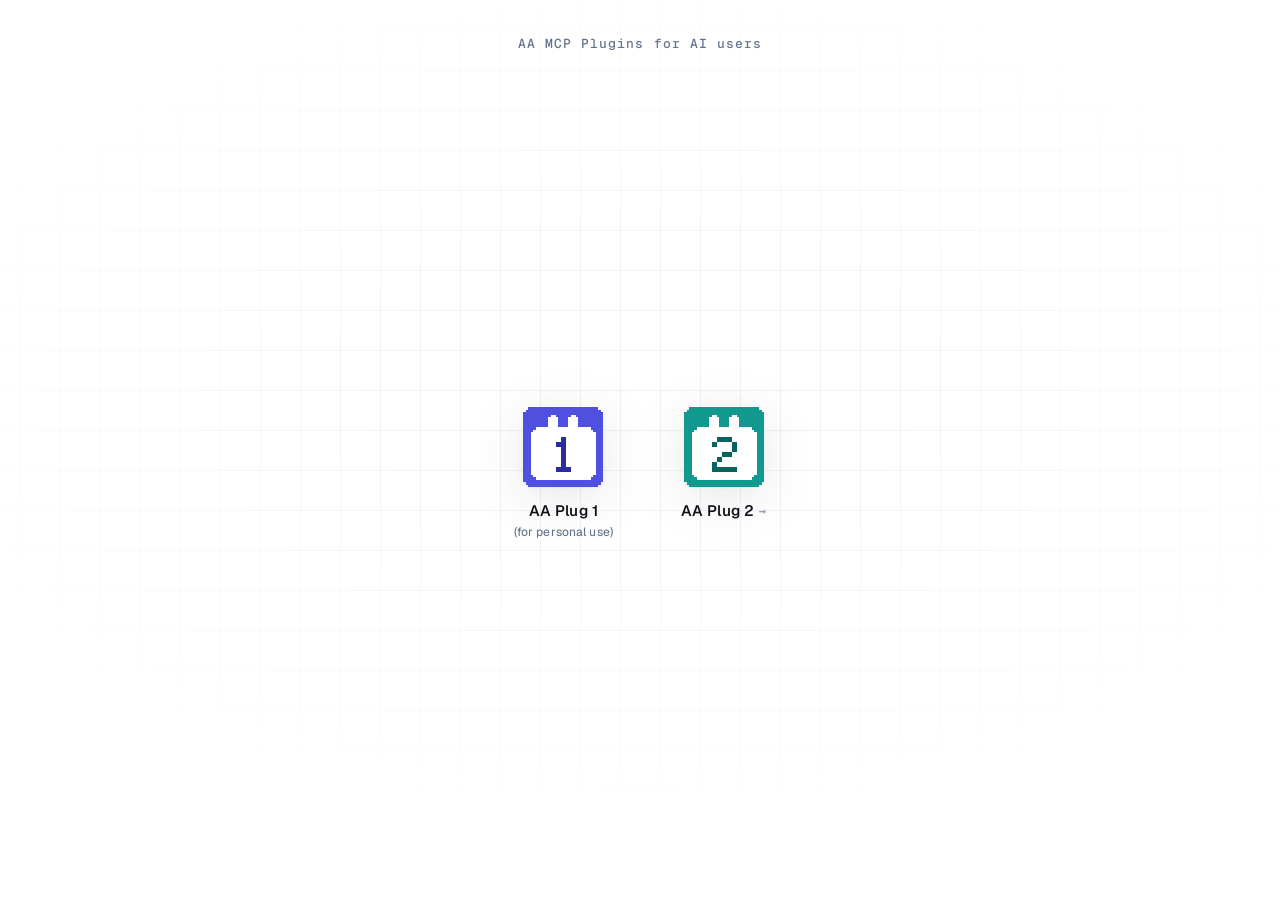
==== index.html @ b9ab3e71 "Add the AA Plug 2 how-to page, make only Plug 2 clickable, remove MOTOR AA from metadata." ====
<!DOCTYPE html>
<html lang="en">
<head>
  <meta charset="utf-8">
  <meta name="viewport" content="width=device-width, initial-scale=1, viewport-fit=cover">
  <title>AA Plug</title>
  <meta name="description" content="AA Plug 1 and AA Plug 2. MCP plugins for AI users.">
  <meta name="theme-color" content="#ffffff">
  <meta name="color-scheme" content="light">
  <link rel="canonical" href="https://aaplug.com/">
  <link rel="icon" href="icons/favicon.svg?v=6" type="image/svg+xml">
  <link rel="icon" href="icons/favicon-32.png?v=6" type="image/png" sizes="32x32">
  <link rel="icon" href="icons/icon-192.png" type="image/png" sizes="192x192">
  <link rel="icon" href="icons/icon-512.png" type="image/png" sizes="512x512">
  <link rel="apple-touch-icon" sizes="180x180" href="icons/apple-touch-icon.png?v=6">
  <link rel="apple-touch-icon" sizes="512x512" href="icons/apple-touch-icon-512.png?v=6">
  <link rel="manifest" href="manifest.json">
  <meta property="og:site_name" content="AA Plug">
  <meta property="og:title" content="AA Plug">
  <meta property="og:description" content="AA Plug 1 and AA Plug 2. MCP plugins for AI users.">
  <meta property="og:url" content="https://aaplug.com/">
  <meta property="og:image" content="https://aaplug.com/icons/og.png">
  <meta property="og:image:width" content="1200">
  <meta property="og:image:height" content="630">
  <meta property="og:type" content="website">
  <meta property="og:locale" content="en_US">
  <meta name="twitter:card" content="summary_large_image">
  <meta name="twitter:title" content="AA Plug">
  <meta name="twitter:description" content="AA Plug 1 and AA Plug 2. MCP plugins for AI users.">
  <meta name="twitter:image" content="https://aaplug.com/icons/og.png">
  <link rel="preload" href="fonts/geist.woff2" as="font" type="font/woff2" crossorigin>
  <link rel="preload" href="fonts/geist-mono.woff2" as="font" type="font/woff2" crossorigin>
  <link rel="stylesheet" href="css/site.css?v=7">
</head>
<body class="home">
  <div class="grid" aria-hidden="true"></div>
  <header><span class="mark">AA MCP Plugins for AI users</span></header>
  <main>
    <h1 class="sr">AA Plug</h1>
    <ul class="plugs">
      <li class="plug plug-1">
        <div class="item">
          <img class="pix" src="icons/aa-plug-1.svg" width="80" height="80" alt="AA Plug 1" draggable="false">
          <span class="label">
            <span class="name">AA Plug 1</span>
            <span class="note">(for personal use)</span>
          </span>
        </div>
      </li>
      <li class="plug plug-2">
        <a href="plug-2/" aria-label="AA Plug 2. How to connect">
          <img class="pix" src="icons/aa-plug-2.svg" width="80" height="80" alt="" draggable="false">
          <span class="label">
            <span class="name">AA Plug 2 <span class="arr" aria-hidden="true">&rarr;</span></span>
          </span>
        </a>
      </li>
    </ul>
  </main>
</body>
</html>
---- css/site.css ----
@font-face { font-family: Geist; src: url("../fonts/geist.woff2") format("woff2"); font-weight: 100 900; font-style: normal; font-display: swap; }
@font-face { font-family: GeistMono; src: url("../fonts/geist-mono.woff2") format("woff2"); font-weight: 100 900; font-style: normal; font-display: swap; }
:root {
  --bg: #ffffff; --fg: #111318; --muted: #64748b; --faint: #94a3b8;
  --line: rgba(15, 23, 42, .08); --line-2: rgba(15, 23, 42, .12);
  --soft: #f8fafc;
  --accent: #12998F; --accent-deep: #08645E; --accent-tint: rgba(18, 153, 143, .08);
  --mono: GeistMono, ui-monospace, SFMono-Regular, Menlo, monospace;
}
.theme-plug-1 { --accent: #4F4FE0; --accent-deep: #282CA0; --accent-tint: rgba(79, 79, 224, .08); }
* { box-sizing: border-box; }
html, body { margin: 0; }
html { -webkit-text-size-adjust: 100%; }
body {
  min-height: 100dvh; background: var(--bg); color: var(--fg);
  font-family: Geist, ui-sans-serif, system-ui, sans-serif;
  display: flex; flex-direction: column;
  -webkit-font-smoothing: antialiased; -moz-osx-font-smoothing: grayscale;
}
a { color: inherit; }
.grid {
  position: fixed; inset: 0; pointer-events: none;
  background-image:
    linear-gradient(to right, rgba(15, 23, 42, .055) 1px, transparent 1px),
    linear-gradient(to bottom, rgba(15, 23, 42, .055) 1px, transparent 1px);
  background-size: 40px 40px; background-position: center center;
  mask-image: radial-gradient(ellipse 85% 70% at 50% 44%, #000 20%, transparent 72%);
  -webkit-mask-image: radial-gradient(ellipse 85% 70% at 50% 44%, #000 20%, transparent 72%);
}
header {
  position: relative; z-index: 1; flex-shrink: 0;
  padding: 32px 24px 0;
  padding-left: max(24px, env(safe-area-inset-left));
  padding-right: max(24px, env(safe-area-inset-right));
  text-align: center;
}
header .mark {
  display: inline-block; font-family: var(--mono);
  font-size: clamp(12px, 3.1vw, 13px); font-weight: 500; letter-spacing: .08em;
  color: var(--muted); line-height: 1.5; text-wrap: balance; text-decoration: none;
}
header a.mark { border-radius: 6px; padding: 2px 6px; margin: -2px -6px; transition: color .15s ease; }
header a.mark:hover { color: var(--fg); }
a:focus-visible, button:focus-visible { outline: 2px solid var(--accent); outline-offset: 3px; }

/* ---------- Home ---------- */
.home main {
  position: relative; z-index: 1; flex: 1; display: flex; align-items: center; justify-content: center;
  padding: 24px 24px calc(32px + env(safe-area-inset-bottom));
}
h1.sr { position: absolute; width: 1px; height: 1px; overflow: hidden; clip: rect(0 0 0 0); }
.plugs { list-style: none; margin: 0; padding: 0; display: flex; align-items: flex-start; justify-content: center; gap: clamp(24px, 6vw, 52px); }
.plug a, .plug .item {
  display: flex; flex-direction: column; align-items: center; gap: .9rem;
  border-radius: 12px; padding: 10px 8px 8px;
}
.plug a { text-decoration: none; cursor: pointer; }
.plug .item { cursor: default; }
.pix {
  display: block; height: auto; border-radius: 0;
  image-rendering: pixelated; image-rendering: crisp-edges;
  filter: drop-shadow(0 1px 1px rgba(15, 23, 42, .05)) drop-shadow(0 10px 24px rgba(15, 23, 42, .10));
}
.plug .pix { width: clamp(56px, 14vw, 80px); transition: transform .18s ease, filter .18s ease; }
.plug .label { display: flex; flex-direction: column; align-items: center; gap: .28rem; }
.plug .name {
  font-size: clamp(.85rem, 2.2vw, .95rem); font-weight: 560; letter-spacing: .01em; color: var(--fg);
  display: inline-flex; align-items: center; gap: .3em;
  text-decoration: underline; text-decoration-color: transparent; text-underline-offset: 4px; text-decoration-thickness: 1px;
  transition: text-decoration-color .15s ease;
}
.plug .name .arr { font-family: var(--mono); font-size: .8em; color: var(--faint); transition: transform .18s ease, color .18s ease; }
.plug .note { font-size: clamp(.68rem, 1.8vw, .75rem); font-weight: 450; letter-spacing: .01em; color: var(--muted); line-height: 1.3; }
.plug a:hover .pix { transform: translateY(-2px); filter: drop-shadow(0 1px 1px rgba(15,23,42,.05)) drop-shadow(0 14px 28px rgba(15,23,42,.14)); }
.plug a:hover .name { text-decoration-color: var(--line-2); }
.plug a:hover .arr { transform: translateX(2px); color: var(--fg); }
.plug-2 a:hover .arr { color: #12998F; }

/* ---------- Plugin pages ---------- */
.page main { position: relative; z-index: 1; flex: 1; padding: 28px 24px 56px; }
.wrap { max-width: 760px; margin: 0 auto; }
.crumb {
  display: inline-flex; align-items: center; gap: 6px; font-family: var(--mono); font-size: 12px; font-weight: 500;
  letter-spacing: .06em; color: var(--muted); text-decoration: none; margin-bottom: 18px;
}
.crumb:hover { color: var(--fg); }
.intro { display: flex; align-items: center; gap: 20px; }
.intro .pix { width: 64px; flex-shrink: 0; }
.intro h1 { margin: 0; font-size: 26px; line-height: 1.15; font-weight: 600; letter-spacing: -.015em; display: flex; align-items: baseline; gap: 10px; flex-wrap: wrap; }
.intro h1 .note { font-size: 13px; font-weight: 450; letter-spacing: .01em; color: var(--muted); }
.intro p { margin: 6px 0 0; font-size: 15px; line-height: 1.55; color: var(--muted); max-width: 600px; text-wrap: pretty; }
.intro p b { color: var(--fg); font-weight: 560; }

.sec-label {
  font-family: var(--mono); font-size: 11.5px; font-weight: 500; letter-spacing: .1em; text-transform: uppercase;
  color: var(--muted); margin: 28px 0 10px; display: flex; align-items: center; gap: 10px;
}
.sec-label::after { content: ""; flex: 1; height: 1px; background: var(--line); }

.connect { background: #fff; border: 1px solid var(--line); border-radius: 12px; box-shadow: 0 1px 2px rgba(15,23,42,.04), 0 8px 28px rgba(15,23,42,.04); overflow: hidden; }
.tabs { display: flex; gap: 2px; padding: 6px; border-bottom: 1px solid var(--line); background: rgba(248,250,252,.7); overflow-x: auto; scrollbar-width: none; }
.tabs::-webkit-scrollbar { display: none; }
.tab {
  appearance: none; border: 1px solid transparent; background: transparent; cursor: pointer; white-space: nowrap;
  font: 500 13.5px/1 Geist, system-ui, sans-serif; color: var(--muted); padding: 9px 14px; border-radius: 8px;
  display: inline-flex; align-items: center; gap: 8px; transition: color .15s ease, background .15s ease;
}
.tab:hover { color: var(--fg); }
.tab[aria-selected="true"] { background: #fff; color: var(--fg); border-color: var(--line); box-shadow: 0 1px 2px rgba(15,23,42,.05); }
.tab .dot { width: 6px; height: 6px; border-radius: 1px; background: var(--line-2); }
.tab[aria-selected="true"] .dot { background: var(--accent); }
.panel { padding: 20px 22px 22px; }
.panel[hidden] { display: none; }

.opt + .opt { margin-top: 18px; padding-top: 18px; border-top: 1px dashed var(--line-2); }
.opt-h { display: flex; align-items: baseline; gap: 10px; flex-wrap: wrap; margin: 0 0 8px; font-size: 14.5px; font-weight: 600; letter-spacing: -.005em; }
.opt-h .tag { font-family: var(--mono); font-size: 11px; font-weight: 500; letter-spacing: .06em; color: var(--muted); }
.opt p, .opt li { font-size: 14px; line-height: 1.55; color: #334155; }
.opt p { margin: 0 0 8px; }
.steps { list-style: none; margin: 0; padding: 0; counter-reset: s; }
.steps > li { counter-increment: s; position: relative; padding-left: 28px; margin: 0 0 8px; }
.steps > li::before {
  content: counter(s); position: absolute; left: 0; top: 1px; width: 18px; height: 18px; border-radius: 5px;
  font: 500 11px/18px var(--mono); text-align: center; color: var(--accent-deep); background: var(--accent-tint);
}
.path { font-family: var(--mono); font-size: 12.5px; color: var(--fg); white-space: normal; }
.path .sep { color: var(--faint); padding: 0 5px; font-family: Geist, system-ui, sans-serif; font-size: 13px; }
code.i { font-family: var(--mono); font-size: 12.5px; padding: 1px 6px; border-radius: 5px; background: var(--soft); border: 1px solid var(--line); color: var(--fg); white-space: nowrap; }

.code {
  position: relative; display: flex; align-items: flex-start; gap: 12px;
  background: var(--soft); border: 1px solid var(--line); border-radius: 8px; padding: 10px 10px 10px 14px; margin: 6px 0 4px;
}
.code pre { margin: 0; flex: 1; min-width: 0; overflow-x: auto; font: 400 12.75px/1.6 var(--mono); color: var(--fg); padding: 3px 0; }
.code pre .p { color: var(--faint); user-select: none; }
.code pre .k { color: var(--accent-deep); }
.code pre .s { color: #334155; }
.copy {
  flex-shrink: 0; appearance: none; cursor: pointer; display: inline-flex; align-items: center; gap: 6px;
  font: 500 11.5px/1 var(--mono); letter-spacing: .04em; color: var(--muted);
  background: #fff; border: 1px solid var(--line-2); border-radius: 6px; padding: 6px 8px;
  transition: color .15s ease, border-color .15s ease;
}
.copy:hover { color: var(--fg); border-color: rgba(15,23,42,.2); }
.copy.done { color: var(--accent-deep); border-color: var(--accent); }
.copy svg { width: 13px; height: 13px; }
.copy[disabled] { cursor: not-allowed; opacity: .5; }

.fields { display: grid; grid-template-columns: max-content 1fr; gap: 6px 14px; margin: 8px 0 2px; font-size: 13.5px; }
.fields dt { color: var(--muted); font-family: var(--mono); font-size: 12px; letter-spacing: .03em; padding-top: 2px; }
.fields dd { margin: 0; }

.pending {
  display: flex; align-items: center; gap: 12px; border: 1px dashed rgba(15,23,42,.18); border-radius: 8px;
  padding: 10px 10px 10px 14px; margin: 6px 0 4px; background: repeating-linear-gradient(135deg, #fff 0 8px, #fbfcfd 8px 16px);
}
.pending .url { flex: 1; min-width: 0; font: 400 12.75px/1.6 var(--mono); color: var(--faint); overflow: hidden; text-overflow: ellipsis; white-space: nowrap; }
.badge {
  flex-shrink: 0; font: 500 10.5px/1 var(--mono); letter-spacing: .08em; text-transform: uppercase;
  color: #8a5a00; background: #fff8e6; border: 1px solid #f3e1b5; border-radius: 999px; padding: 5px 8px;
}
.hint { font-size: 12.5px !important; color: var(--muted) !important; margin: 6px 0 0 !important; line-height: 1.5; }
.hint a { color: var(--fg); text-underline-offset: 3px; text-decoration-color: var(--line-2); }

.after {
  display: flex; gap: 14px; align-items: flex-start; margin-top: 14px;
  border: 1px solid var(--line); border-radius: 12px; padding: 14px 16px; background: rgba(255,255,255,.9);
}
.after .ic { flex-shrink: 0; width: 26px; height: 26px; border-radius: 7px; display: grid; place-items: center; background: var(--accent-tint); color: var(--accent-deep); font: 600 13px/1 var(--mono); }
.after p { margin: 0; font-size: 14px; line-height: 1.55; color: #334155; }
.after p b { color: var(--fg); font-weight: 600; }

.meta { display: flex; flex-wrap: wrap; gap: 6px 18px; margin-top: 18px; font-family: var(--mono); font-size: 11.5px; letter-spacing: .04em; color: var(--muted); }
.meta a { text-decoration: none; border-bottom: 1px solid var(--line-2); }
.meta a:hover { color: var(--fg); }

.empty { padding: 22px; }
.empty .apps { display: flex; flex-wrap: wrap; gap: 8px; margin-top: 14px; }
.empty .apps span { font-size: 13px; color: var(--faint); border: 1px dashed var(--line-2); border-radius: 8px; padding: 7px 12px; }
.empty p { margin: 0; font-size: 14px; line-height: 1.6; color: #334155; max-width: 560px; }

footer.small { position: relative; z-index: 1; text-align: center; padding: 0 24px 28px; font-family: var(--mono); font-size: 11px; letter-spacing: .06em; color: var(--faint); }

@media (max-width: 560px) {
  .page main { padding: 22px 16px 40px; }
  .intro { gap: 14px; align-items: flex-start; }
  .intro .pix { width: 48px; margin-top: 2px; }
  .intro h1 { font-size: 21px; }
  .intro p { font-size: 14px; }
  .sec-label { margin-top: 22px; }
  .tabs { padding: 5px; }
  .tab { padding: 8px 10px; font-size: 13px; gap: 6px; }
  .tab .dot { display: none; }
  .panel { padding: 16px 14px 18px; }
  .code { padding-left: 12px; }
  .copy .t { display: none; }
  .code pre { white-space: pre-wrap; overflow-wrap: break-word; font-size: 12.25px; }
}
@media (max-width: 360px) { .plugs { gap: 22px; } }

.code.prose pre { white-space: pre-wrap; overflow-wrap: anywhere; }
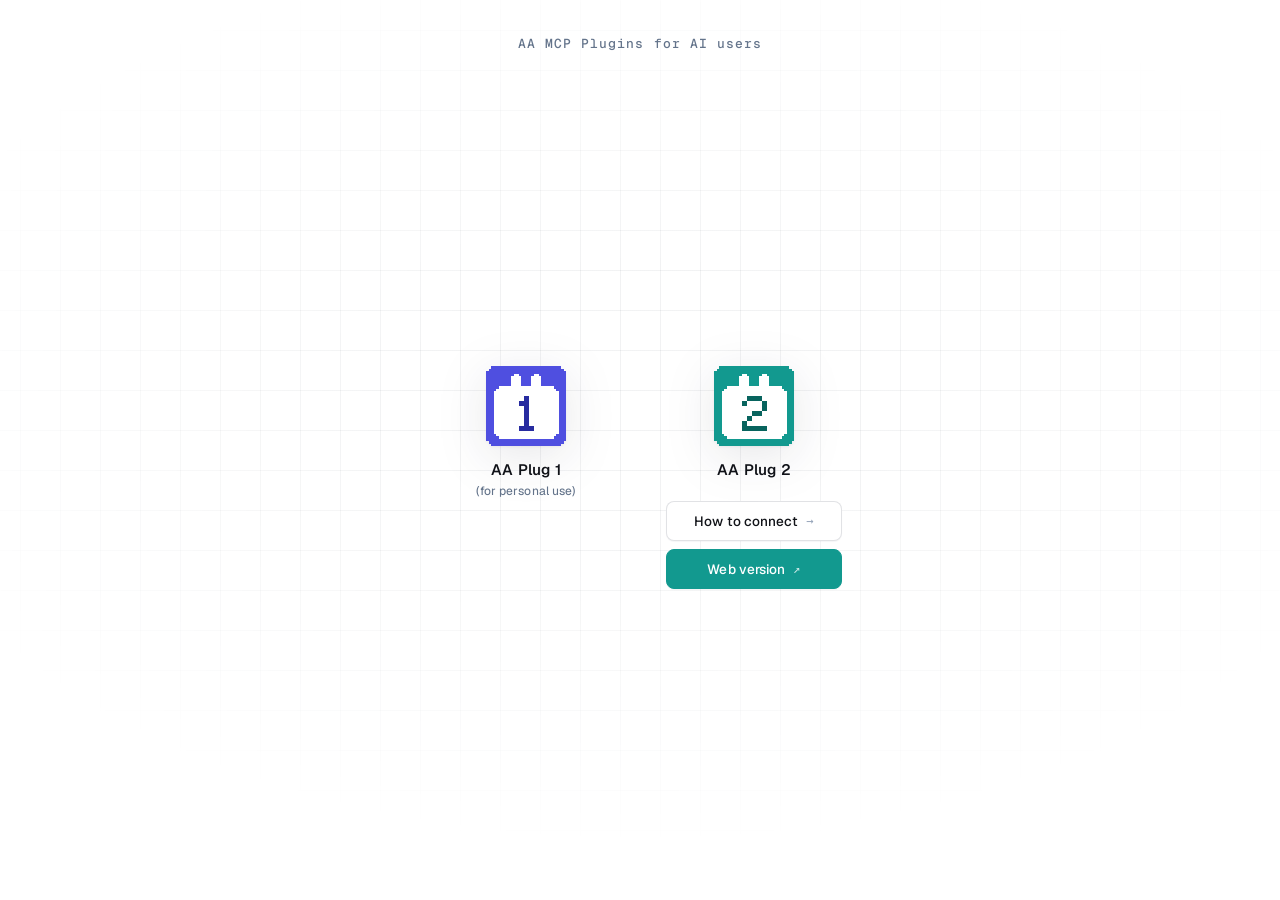
==== commit b7a204d1: "Add How to connect and Web version buttons, and host the AA Plug 2 web tool at /2/ with reserved ad " ====
--- a/index.html
+++ b/index.html
@@ -30,7 +30,7 @@
   <meta name="twitter:image" content="https://aaplug.com/icons/og.png">
   <link rel="preload" href="fonts/geist.woff2" as="font" type="font/woff2" crossorigin>
   <link rel="preload" href="fonts/geist-mono.woff2" as="font" type="font/woff2" crossorigin>
-  <link rel="stylesheet" href="css/site.css?v=7">
+  <link rel="stylesheet" href="css/site.css?v=8">
 </head>
 <body class="home">
   <div class="grid" aria-hidden="true"></div>
@@ -48,12 +48,16 @@
         </div>
       </li>
       <li class="plug plug-2">
-        <a href="plug-2/" aria-label="AA Plug 2. How to connect">
-          <img class="pix" src="icons/aa-plug-2.svg" width="80" height="80" alt="" draggable="false">
+        <div class="item">
+          <img class="pix" src="icons/aa-plug-2.svg" width="80" height="80" alt="AA Plug 2" draggable="false">
           <span class="label">
-            <span class="name">AA Plug 2 <span class="arr" aria-hidden="true">&rarr;</span></span>
+            <span class="name">AA Plug 2</span>
           </span>
-        </a>
+        </div>
+        <nav class="plug-btns" aria-label="AA Plug 2">
+          <a class="pbtn" href="/plug-2/">How to connect <span class="ar" aria-hidden="true">&rarr;</span></a>
+          <a class="pbtn pbtn-primary" href="/2/">Web version <span class="ar" aria-hidden="true">&#8599;</span></a>
+        </nav>
       </li>
     </ul>
   </main>
--- a/css/site.css
+++ b/css/site.css
@@ -199,3 +199,28 @@
 @media (max-width: 360px) { .plugs { gap: 22px; } }
 
 .code.prose pre { white-space: pre-wrap; overflow-wrap: anywhere; }
+
+/* ---------- AA Plug 2 link buttons: How to connect / Web version ---------- */
+.home .plug { width: clamp(150px, 40vw, 176px); display: flex; flex-direction: column; align-items: center; }
+.plug-btns { display: flex; flex-direction: column; gap: 8px; width: 100%; margin-top: 14px; }
+.pbtn {
+  display: inline-flex; align-items: center; justify-content: center; gap: 8px;
+  min-height: 40px; padding: 0 14px; border-radius: 8px;
+  border: 1px solid var(--line-2); background: #fff; color: var(--fg);
+  font: 500 13.5px/1 Geist, ui-sans-serif, system-ui, sans-serif; letter-spacing: .005em;
+  text-decoration: none; white-space: nowrap;
+  box-shadow: 0 1px 1px rgba(15, 23, 42, .04);
+  transition: border-color .15s ease, background .15s ease, color .15s ease, box-shadow .15s ease;
+}
+.pbtn .ar { font-family: var(--mono); font-size: .9em; color: var(--faint); transition: transform .18s ease, color .15s ease; }
+.pbtn:hover { border-color: rgba(15, 23, 42, .24); background: var(--soft); }
+.pbtn:hover .ar { color: var(--fg); transform: translateX(2px); }
+.pbtn-primary { background: #12998F; border-color: #12998F; color: #fff; }
+.pbtn-primary .ar { color: rgba(255, 255, 255, .8); }
+.pbtn-primary:hover { background: #08645E; border-color: #08645E; }
+.pbtn-primary:hover .ar { color: #fff; transform: translate(1px, -1px); }
+.pbtn:focus-visible { outline: 2px solid #12998F; outline-offset: 3px; }
+.intro-btns { display: flex; flex-wrap: wrap; gap: 8px; margin-top: 14px; }
+.intro-btns .pbtn { min-width: 150px; }
+@media (max-width: 420px) { .intro-btns .pbtn { flex: 1 1 0; min-width: 0; } }
+.plug .plug-btns .pbtn { flex-direction: row; gap: 8px; padding: 0 14px; border-radius: 8px; }
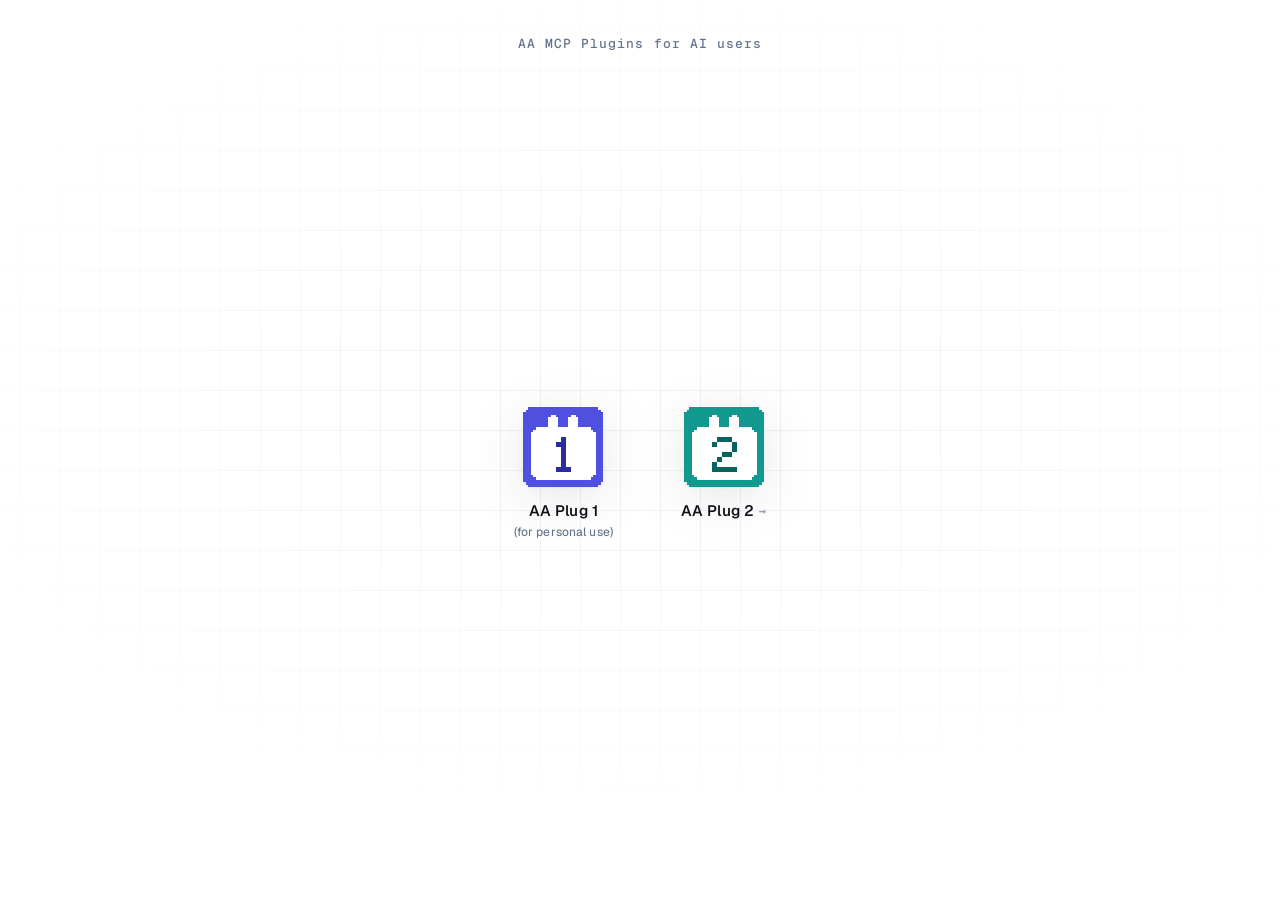
==== commit f0855568: "Remove the two buttons from the home page; Plug 2 is a single link to the how-to page again." ====
--- a/index.html
+++ b/index.html
@@ -30,7 +30,7 @@
   <meta name="twitter:image" content="https://aaplug.com/icons/og.png">
   <link rel="preload" href="fonts/geist.woff2" as="font" type="font/woff2" crossorigin>
   <link rel="preload" href="fonts/geist-mono.woff2" as="font" type="font/woff2" crossorigin>
-  <link rel="stylesheet" href="css/site.css?v=8">
+  <link rel="stylesheet" href="css/site.css?v=9">
 </head>
 <body class="home">
   <div class="grid" aria-hidden="true"></div>
@@ -48,16 +48,12 @@
         </div>
       </li>
       <li class="plug plug-2">
-        <div class="item">
-          <img class="pix" src="icons/aa-plug-2.svg" width="80" height="80" alt="AA Plug 2" draggable="false">
+        <a href="plug-2/" aria-label="AA Plug 2. How to connect">
+          <img class="pix" src="icons/aa-plug-2.svg" width="80" height="80" alt="" draggable="false">
           <span class="label">
-            <span class="name">AA Plug 2</span>
+            <span class="name">AA Plug 2 <span class="arr" aria-hidden="true">&rarr;</span></span>
           </span>
-        </div>
-        <nav class="plug-btns" aria-label="AA Plug 2">
-          <a class="pbtn" href="/plug-2/">How to connect <span class="ar" aria-hidden="true">&rarr;</span></a>
-          <a class="pbtn pbtn-primary" href="/2/">Web version <span class="ar" aria-hidden="true">&#8599;</span></a>
-        </nav>
+        </a>
       </li>
     </ul>
   </main>
--- a/css/site.css
+++ b/css/site.css
@@ -201,8 +201,6 @@
 .code.prose pre { white-space: pre-wrap; overflow-wrap: anywhere; }
 
 /* ---------- AA Plug 2 link buttons: How to connect / Web version ---------- */
-.home .plug { width: clamp(150px, 40vw, 176px); display: flex; flex-direction: column; align-items: center; }
-.plug-btns { display: flex; flex-direction: column; gap: 8px; width: 100%; margin-top: 14px; }
 .pbtn {
   display: inline-flex; align-items: center; justify-content: center; gap: 8px;
   min-height: 40px; padding: 0 14px; border-radius: 8px;
@@ -223,4 +221,3 @@
 .intro-btns { display: flex; flex-wrap: wrap; gap: 8px; margin-top: 14px; }
 .intro-btns .pbtn { min-width: 150px; }
 @media (max-width: 420px) { .intro-btns .pbtn { flex: 1 1 0; min-width: 0; } }
-.plug .plug-btns .pbtn { flex-direction: row; gap: 8px; padding: 0 14px; border-radius: 8px; }
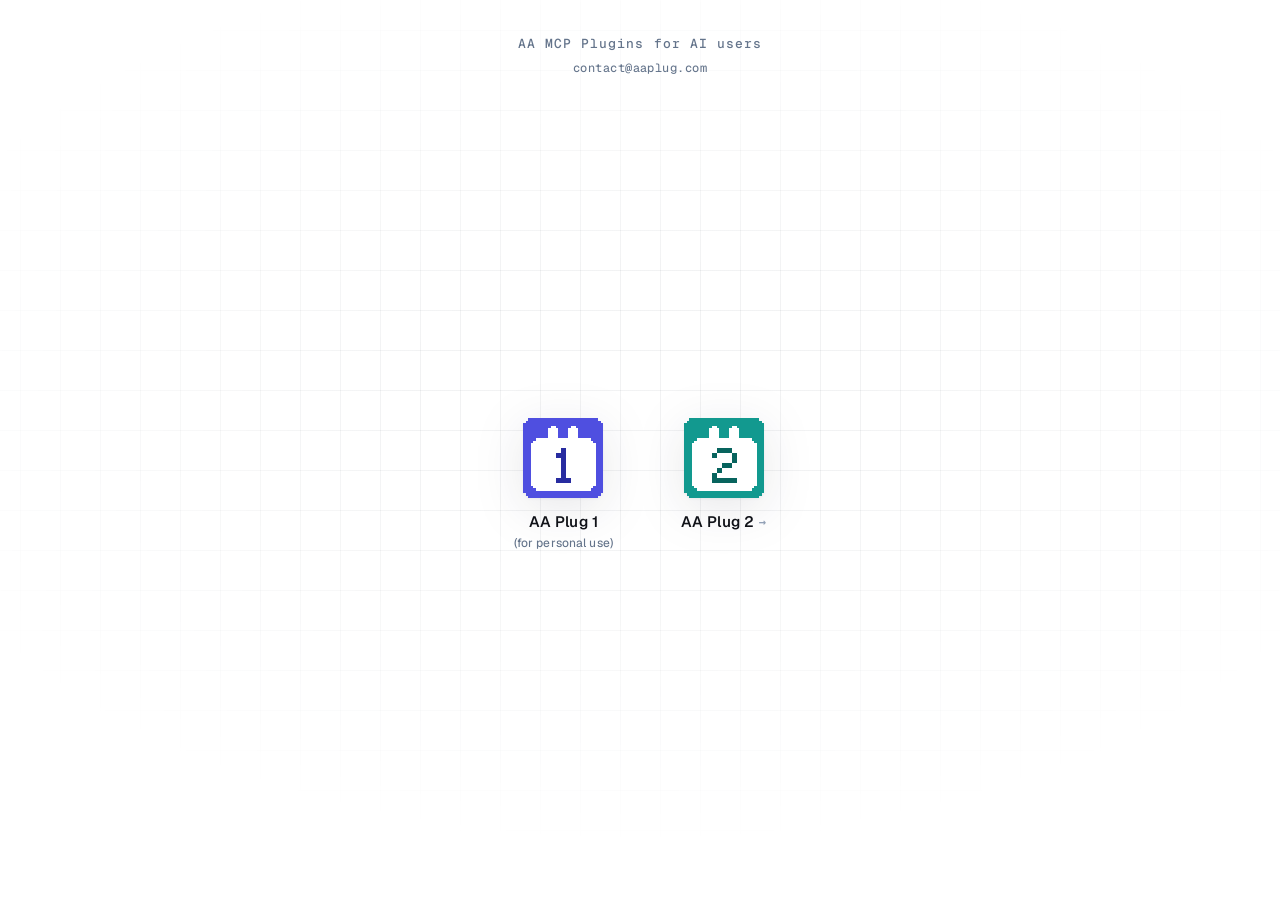
==== commit 3bf2aa78: "Add contact@aaplug.com under the home-page title." ====
--- a/index.html
+++ b/index.html
@@ -5,6 +5,7 @@
   <meta name="viewport" content="width=device-width, initial-scale=1, viewport-fit=cover">
   <title>AA Plug</title>
   <meta name="description" content="AA Plug 1 and AA Plug 2. MCP plugins for AI users.">
+  <meta name="google-adsense-account" content="ca-pub-9774834090711824">
   <meta name="theme-color" content="#ffffff">
   <meta name="color-scheme" content="light">
   <link rel="canonical" href="https://aaplug.com/">
@@ -30,11 +31,14 @@
   <meta name="twitter:image" content="https://aaplug.com/icons/og.png">
   <link rel="preload" href="fonts/geist.woff2" as="font" type="font/woff2" crossorigin>
   <link rel="preload" href="fonts/geist-mono.woff2" as="font" type="font/woff2" crossorigin>
-  <link rel="stylesheet" href="css/site.css?v=9">
+  <link rel="stylesheet" href="css/site.css?v=10">
 </head>
 <body class="home">
   <div class="grid" aria-hidden="true"></div>
-  <header><span class="mark">AA MCP Plugins for AI users</span></header>
+  <header>
+    <span class="mark">AA MCP Plugins for AI users</span>
+    <a class="contact" href="mailto:contact@aaplug.com">contact@aaplug.com</a>
+  </header>
   <main>
     <h1 class="sr">AA Plug</h1>
     <ul class="plugs">
--- a/css/site.css
+++ b/css/site.css
@@ -41,6 +41,19 @@
 }
 header a.mark { border-radius: 6px; padding: 2px 6px; margin: -2px -6px; transition: color .15s ease; }
 header a.mark:hover { color: var(--fg); }
+header .contact {
+  display: block;
+  margin-top: 6px;
+  font-family: var(--mono);
+  font-size: clamp(11px, 2.9vw, 12px);
+  font-weight: 450;
+  letter-spacing: .04em;
+  color: var(--muted);
+  text-decoration: none;
+  border-radius: 6px;
+  transition: color .15s ease;
+}
+header .contact:hover { color: var(--fg); }
 a:focus-visible, button:focus-visible { outline: 2px solid var(--accent); outline-offset: 3px; }
 
 /* ---------- Home ---------- */
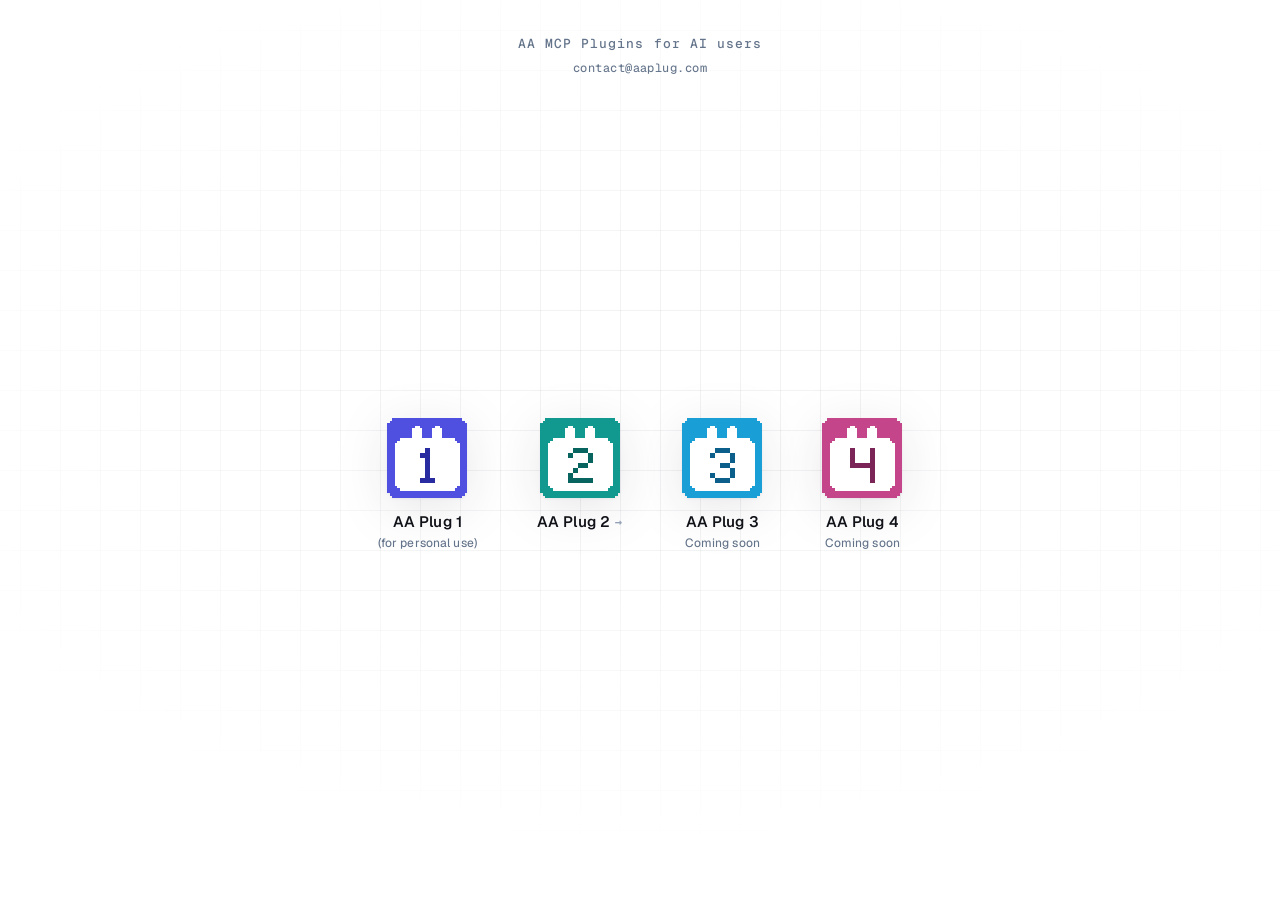
==== commit 02717115: "Add AA Plug 3 and AA Plug 4 to the home page, marked Coming soon." ====
--- a/index.html
+++ b/index.html
@@ -4,7 +4,7 @@
   <meta charset="utf-8">
   <meta name="viewport" content="width=device-width, initial-scale=1, viewport-fit=cover">
   <title>AA Plug</title>
-  <meta name="description" content="AA Plug 1 and AA Plug 2. MCP plugins for AI users.">
+  <meta name="description" content="AA Plug 1, AA Plug 2, AA Plug 3, and AA Plug 4. MCP plugins for AI users.">
   <meta name="google-adsense-account" content="ca-pub-9774834090711824">
   <meta name="theme-color" content="#ffffff">
   <meta name="color-scheme" content="light">
@@ -18,7 +18,7 @@
   <link rel="manifest" href="manifest.json">
   <meta property="og:site_name" content="AA Plug">
   <meta property="og:title" content="AA Plug">
-  <meta property="og:description" content="AA Plug 1 and AA Plug 2. MCP plugins for AI users.">
+  <meta property="og:description" content="AA Plug 1, AA Plug 2, AA Plug 3, and AA Plug 4. MCP plugins for AI users.">
   <meta property="og:url" content="https://aaplug.com/">
   <meta property="og:image" content="https://aaplug.com/icons/og.png">
   <meta property="og:image:width" content="1200">
@@ -27,11 +27,11 @@
   <meta property="og:locale" content="en_US">
   <meta name="twitter:card" content="summary_large_image">
   <meta name="twitter:title" content="AA Plug">
-  <meta name="twitter:description" content="AA Plug 1 and AA Plug 2. MCP plugins for AI users.">
+  <meta name="twitter:description" content="AA Plug 1, AA Plug 2, AA Plug 3, and AA Plug 4. MCP plugins for AI users.">
   <meta name="twitter:image" content="https://aaplug.com/icons/og.png">
   <link rel="preload" href="fonts/geist.woff2" as="font" type="font/woff2" crossorigin>
   <link rel="preload" href="fonts/geist-mono.woff2" as="font" type="font/woff2" crossorigin>
-  <link rel="stylesheet" href="css/site.css?v=10">
+  <link rel="stylesheet" href="css/site.css?v=11">
 </head>
 <body class="home">
   <div class="grid" aria-hidden="true"></div>
@@ -59,6 +59,24 @@
           </span>
         </a>
       </li>
+      <li class="plug plug-3">
+        <div class="item">
+          <img class="pix" src="icons/aa-plug-3.svg" width="80" height="80" alt="AA Plug 3" draggable="false">
+          <span class="label">
+            <span class="name">AA Plug 3</span>
+            <span class="note">Coming soon</span>
+          </span>
+        </div>
+      </li>
+      <li class="plug plug-4">
+        <div class="item">
+          <img class="pix" src="icons/aa-plug-4.svg" width="80" height="80" alt="AA Plug 4" draggable="false">
+          <span class="label">
+            <span class="name">AA Plug 4</span>
+            <span class="note">Coming soon</span>
+          </span>
+        </div>
+      </li>
     </ul>
   </main>
 </body>
--- a/css/site.css
+++ b/css/site.css
@@ -62,7 +62,7 @@
   padding: 24px 24px calc(32px + env(safe-area-inset-bottom));
 }
 h1.sr { position: absolute; width: 1px; height: 1px; overflow: hidden; clip: rect(0 0 0 0); }
-.plugs { list-style: none; margin: 0; padding: 0; display: flex; align-items: flex-start; justify-content: center; gap: clamp(24px, 6vw, 52px); }
+.plugs { list-style: none; margin: 0; padding: 0; display: flex; flex-wrap: wrap; align-items: flex-start; justify-content: center; gap: clamp(20px, 4.5vw, 44px); }
 .plug a, .plug .item {
   display: flex; flex-direction: column; align-items: center; gap: .9rem;
   border-radius: 12px; padding: 10px 8px 8px;
@@ -209,7 +209,10 @@
   .copy .t { display: none; }
   .code pre { white-space: pre-wrap; overflow-wrap: break-word; font-size: 12.25px; }
 }
-@media (max-width: 360px) { .plugs { gap: 22px; } }
+@media (max-width: 520px) {
+  .plugs { display: grid; grid-template-columns: repeat(2, auto); gap: 22px 28px; justify-content: center; }
+  .plug .pix { width: clamp(56px, 22vw, 72px); }
+}
 
 .code.prose pre { white-space: pre-wrap; overflow-wrap: anywhere; }
 
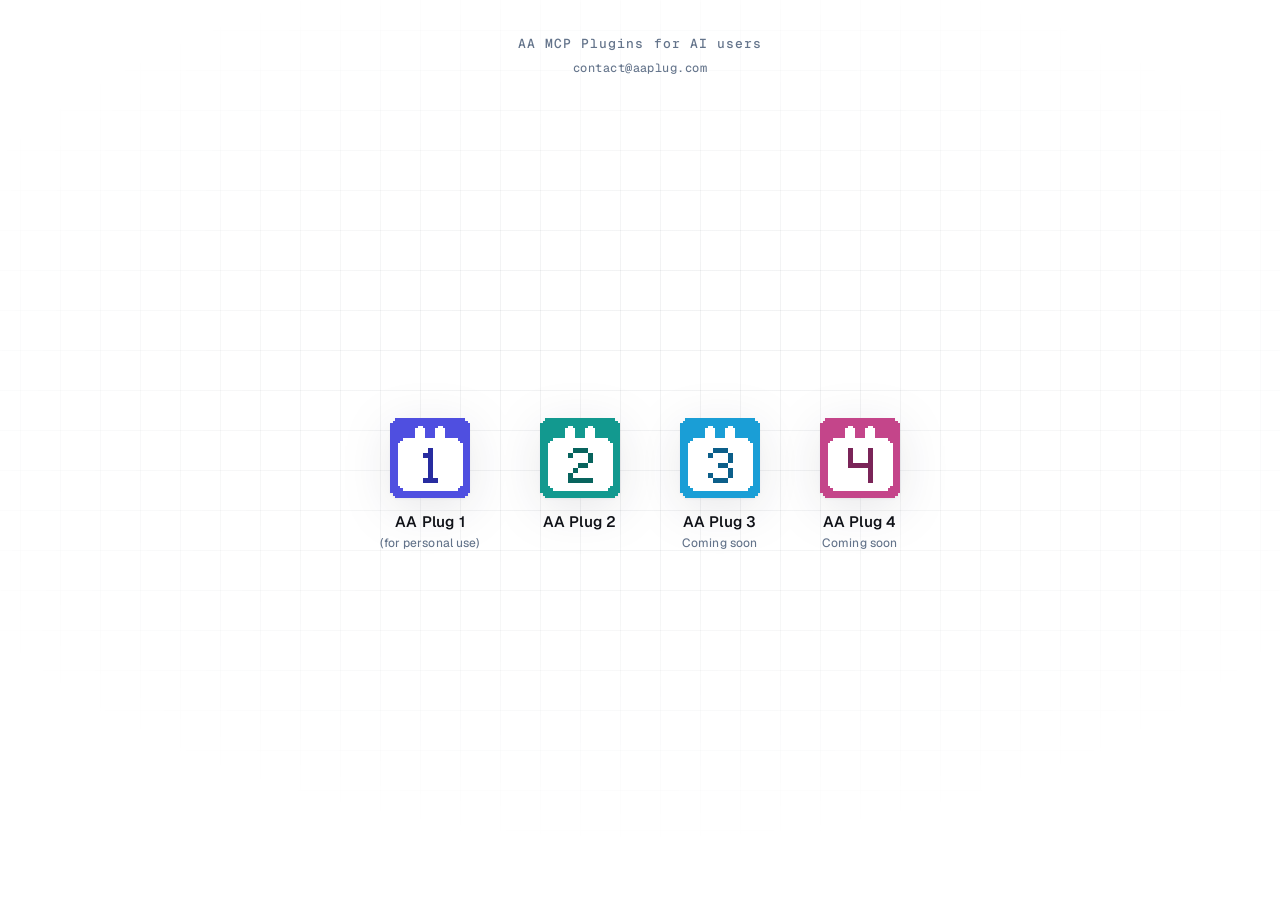
==== commit 444ea4a7: "Remove the arrow next to the AA Plug 2 name on the home page." ====
--- a/index.html
+++ b/index.html
@@ -31,7 +31,7 @@
   <meta name="twitter:image" content="https://aaplug.com/icons/og.png">
   <link rel="preload" href="fonts/geist.woff2" as="font" type="font/woff2" crossorigin>
   <link rel="preload" href="fonts/geist-mono.woff2" as="font" type="font/woff2" crossorigin>
-  <link rel="stylesheet" href="css/site.css?v=11">
+  <link rel="stylesheet" href="css/site.css?v=12">
 </head>
 <body class="home">
   <div class="grid" aria-hidden="true"></div>
@@ -55,7 +55,7 @@
         <a href="plug-2/" aria-label="AA Plug 2. How to connect">
           <img class="pix" src="icons/aa-plug-2.svg" width="80" height="80" alt="" draggable="false">
           <span class="label">
-            <span class="name">AA Plug 2 <span class="arr" aria-hidden="true">&rarr;</span></span>
+            <span class="name">AA Plug 2</span>
           </span>
         </a>
       </li>
--- a/css/site.css
+++ b/css/site.css
@@ -82,12 +82,9 @@
   text-decoration: underline; text-decoration-color: transparent; text-underline-offset: 4px; text-decoration-thickness: 1px;
   transition: text-decoration-color .15s ease;
 }
-.plug .name .arr { font-family: var(--mono); font-size: .8em; color: var(--faint); transition: transform .18s ease, color .18s ease; }
 .plug .note { font-size: clamp(.68rem, 1.8vw, .75rem); font-weight: 450; letter-spacing: .01em; color: var(--muted); line-height: 1.3; }
 .plug a:hover .pix { transform: translateY(-2px); filter: drop-shadow(0 1px 1px rgba(15,23,42,.05)) drop-shadow(0 14px 28px rgba(15,23,42,.14)); }
 .plug a:hover .name { text-decoration-color: var(--line-2); }
-.plug a:hover .arr { transform: translateX(2px); color: var(--fg); }
-.plug-2 a:hover .arr { color: #12998F; }
 
 /* ---------- Plugin pages ---------- */
 .page main { position: relative; z-index: 1; flex: 1; padding: 28px 24px 56px; }
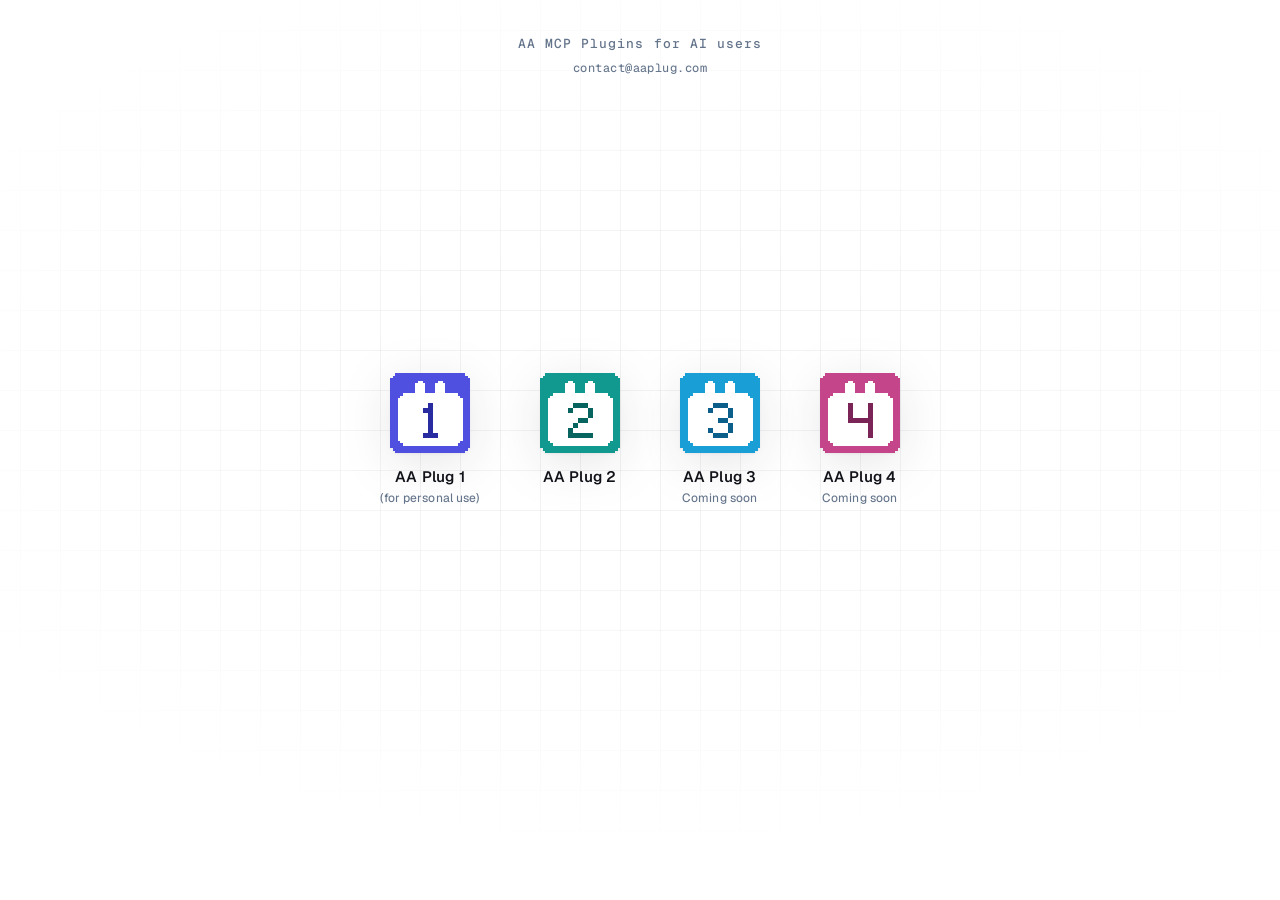
==== commit 3a3b3209: "Add one AdSense banner on the home page and the how-to page." ====
--- a/index.html
+++ b/index.html
@@ -31,7 +31,8 @@
   <meta name="twitter:image" content="https://aaplug.com/icons/og.png">
   <link rel="preload" href="fonts/geist.woff2" as="font" type="font/woff2" crossorigin>
   <link rel="preload" href="fonts/geist-mono.woff2" as="font" type="font/woff2" crossorigin>
-  <link rel="stylesheet" href="css/site.css?v=12">
+  <link rel="stylesheet" href="css/site.css?v=13">
+  <script async src="https://pagead2.googlesyndication.com/pagead/js/adsbygoogle.js?client=ca-pub-9774834090711824" crossorigin="anonymous"></script>
 </head>
 <body class="home">
   <div class="grid" aria-hidden="true"></div>
@@ -79,5 +80,15 @@
       </li>
     </ul>
   </main>
+  <div class="slot">
+    <ins class="adsbygoogle"
+         style="display:block"
+         data-ad-client="ca-pub-9774834090711824"
+         data-ad-slot="5110312636"
+         data-ad-format="auto"
+         data-full-width-responsive="true"></ins>
+    <script>(adsbygoogle = window.adsbygoogle || []).push({});</script>
+  </div>
+
 </body>
 </html>
--- a/css/site.css
+++ b/css/site.css
@@ -234,3 +234,21 @@
 .intro-btns { display: flex; flex-wrap: wrap; gap: 8px; margin-top: 14px; }
 .intro-btns .pbtn { min-width: 150px; }
 @media (max-width: 420px) { .intro-btns .pbtn { flex: 1 1 0; min-width: 0; } }
+
+/* ---------- AdSense banner slot (one per page, does not cover content) ---------- */
+.slot {
+  position: relative;
+  z-index: 1;
+  flex-shrink: 0;
+  width: 100%;
+  max-width: 728px;
+  margin: 0 auto;
+  padding: 8px 16px calc(16px + env(safe-area-inset-bottom));
+  min-height: 90px;
+  overflow: hidden;
+}
+.page .slot {
+  max-width: 760px;
+  margin-top: 36px;
+  padding: 0 0 8px;
+}
